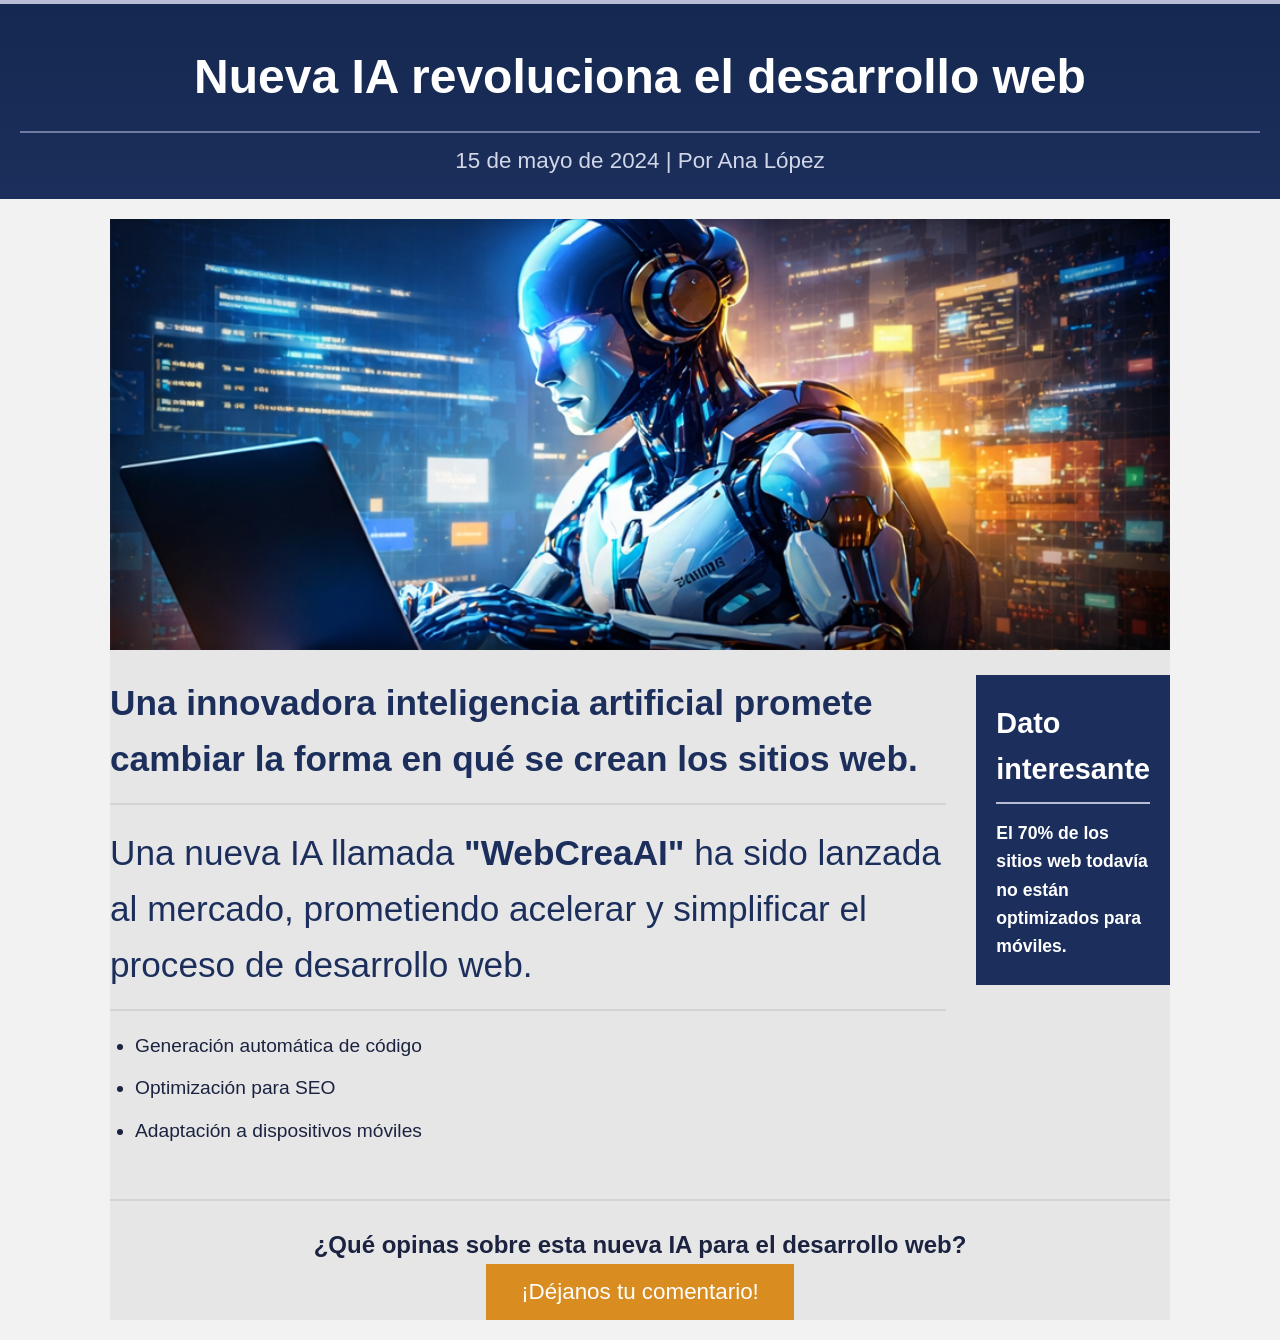
==== index.html @ 5e2ce9a5 "noticia IA" ====
<!DOCTYPE html>
<html lang="en">
<head>
    <meta charset="UTF-8">
    <meta name="viewport" content="width=device-width, initial-scale=1.0">
    <title>Nueva IA Revoluciona el desarrollo web</title>
    <link rel="stylesheet" href="style.css" />


</head>
<body>
    <header class="encabezado">
        <h1>Nueva IA revoluciona el desarrollo web</h1>
        <p class="meta">15 de mayo de 2024 | Por Ana López </p>
    </header>

    <main class="contenedor">
        <article class="noticia">
            <section class="imagen-principal">
                 <img src="img/IMG IA.png" alt="Robot trabajando en una notebook" />

            </section>

            <section class="contenido">
                <div class="texto-principal">
                    <h2>Una innovadora inteligencia artificial promete cambiar la forma en qué se crean los sitios web.</h2>

                    <p>
                        Una nueva IA llamada <strong>"WebCreaAI"</strong> ha sido lanzada al mercado, prometiendo acelerar y simplificar el proceso de desarrollo web.
                    </p>

                    <ul>
                        <li>Generación automática de código</li>
                        <li>Optimización para SEO</li>
                        <li>Adaptación a dispositivos móviles</li>
                    </ul>

                </div>

                <aside class="dato">
                    <h3>Dato interesante</h3>
                    <p>El 70% de los sitios web todavía no están optimizados para móviles. </p>
                </aside>
            </section>


            <section class="comentario">
                <h2>¿Qué opinas sobre esta nueva IA para el desarrollo web?</h2>
                <button>¡Déjanos tu comentario!</button>
            </section>
        </article>
    </main>
    
</body>
</html>
---- style.css ----
* {
    box-sizing: border-box;
    margin: 0;
    padding: 0;
}

body {
    font-family: Arial, Helvetica, sans-serif;
    background-color: #f2f2f2;
    color: #1b2340;
    line-height: 1.6;
}

.encabezado {
    background: linear-gradient(to bottom, #142850, #1c2f5c);
    color: white;
    text-align: center;
    padding: 35px 20px 20px;
    border-top: 4px solid #b8bdd3;
}


.encabezado h1 {
    font-weight: bold;
    font-size: 3rem;
    margin-bottom: 15px;

}

.meta {
    padding-top: 10px;
    border-top: 2px solid #6f7aa0;
    font-size: 1.4rem;
    color: #d2d7e8;
}

.contenedor {
    max-width: 1100px;
    margin: 0 auto;
    padding: 20px;
}

.noticia {
    background-color: #e6e6e6;
}

.imagen-principal img {
    width: 100%;
    display: block;
    margin-bottom: 25px;
}

.contenido {
    display: flex;
    gap: 30px;
    align-items: flex-start;
}

.texto-principal h2 {
    padding-bottom: 15px;
    border-bottom: 2px solid #d3d3d3;
    margin-bottom: 20px;
    color: #1c2f5c;
    font-size: 2.2rem;
}

.texto-principal p {
    padding-bottom: 15px;
    border-bottom: 2px solid #d3d3d3;
    margin-bottom: 20px;
    color: #1c2f5c;
    font-size: 2.2rem;
}

.texto-principal ul {
    margin-left: 25px;
    font-size: 1.2rem;
}

.texto-principal li {
    margin-bottom: 12px;
}

.dato {
    flex: 1;
    background-color: #1c2f5c;
    color: white;
    padding: 25px 20px;
}

.dato h3 {
    margin-bottom: 15px;
    border-bottom: 2px solid #b8bdd3;
    font-size: 1.8rem;
    padding-bottom: 10px;

}

.dato p {
    font-size: 1.1rem;
    font-weight: bold;
}



.comentario {
    text-align: center;
    border-top: 2px solid #d3d3d3;
    padding-top: 25px;
    margin-top: 40px;
}

.comentario button {
    background-color: #d98c1f;
    color: white;
    border: none;
    cursor: pointer;
    font-size: 1.4rem;
    padding: 15px 35px;

}

.comentario button:hover {
    opacity: 0.9;
}



@media (max-width: 768px) {
    .encabezado h1 {
        font-size: 2rem;
    }

    .contenido {
        flex-direction: column;
    }

    .texto-principal h2 {
        font-size: 1.6rem;
    }

    .comentario h2 {
        font-size: 1.5rem;
    }
}
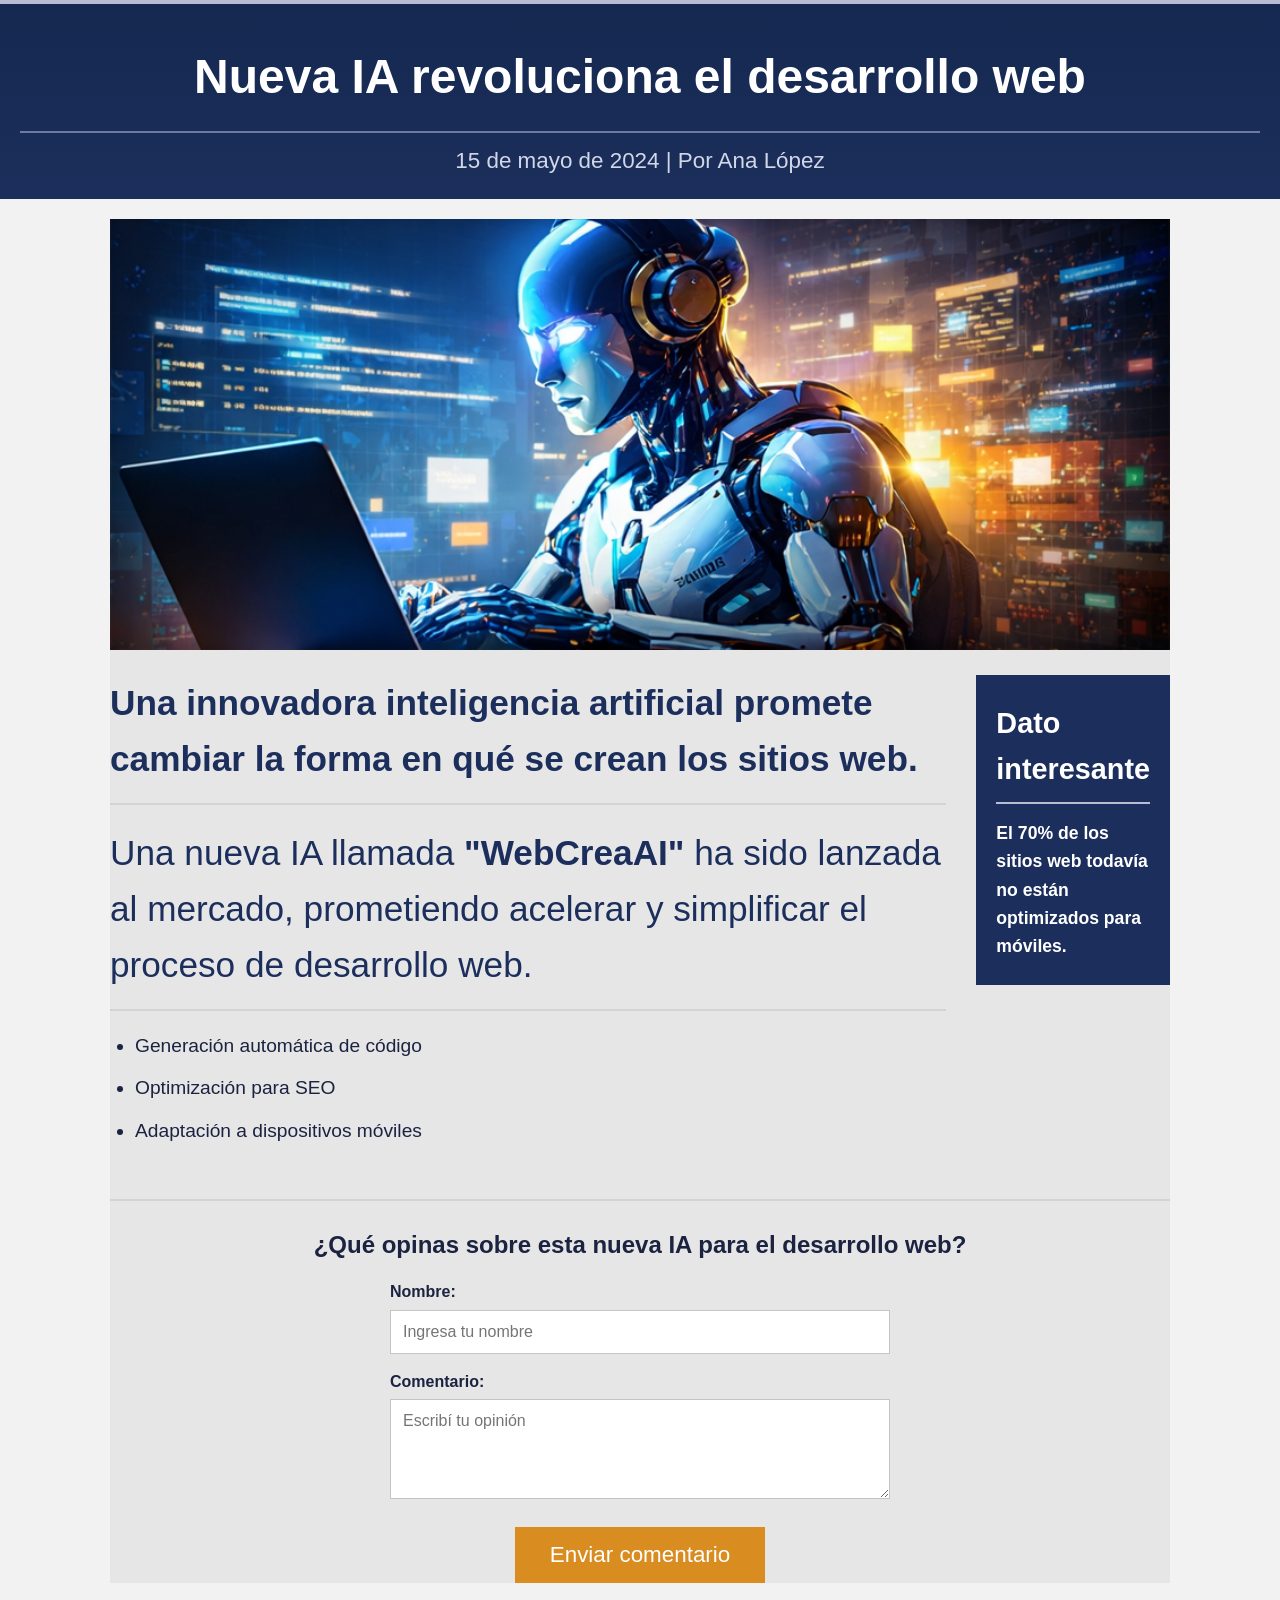
==== commit fa118c47: "Agrego formulario a la noticia" ====
--- a/index.html
+++ b/index.html
@@ -46,8 +46,22 @@
 
             <section class="comentario">
                 <h2>¿Qué opinas sobre esta nueva IA para el desarrollo web?</h2>
-                <button>¡Déjanos tu comentario!</button>
+
+                <form class="formulario-comentario">
+
+                    <label for="nombre">Nombre:</label>
+                    <input type="text"
+                    id="nombre"
+                    name="nombre"
+                    placeholder="Ingresa tu nombre" required>
+                
+                    <label for="comentario">Comentario:</label>
+                    <textarea name="comentario" id="comentario" placeholder="Escribí tu opinión" required></textarea>
+
+                    <button type="submit">Enviar comentario</button>
+                </form>
             </section>
+            
         </article>
     </main>
     
--- a/style.css
+++ b/style.css
@@ -124,6 +124,37 @@
     opacity: 0.9;
 }
 
+.formulario-comentario {
+    max-width: 500px;
+    margin: 0 auto;
+    text-align: left;
+}
+
+.formulario-comentario label {
+    display: block;
+    font-weight: bold;
+    margin-top: 15px;
+    margin-bottom: 5px;
+}
+
+.formulario-comentario input,
+.formulario-comentario textarea {
+    width: 100%;
+    padding: 12px;
+    border: 1px solid #c4c4c4;
+    font-size: 1rem;
+    font-family: Arial, Helvetica, sans-serif;
+}
+
+.formulario-comentario textarea {
+    min-height: 100px;
+    resize: vertical;
+}
+
+.formulario-comentario button {
+    display: block;
+    margin: 20px auto 0;
+}
 
 
 @media (max-width: 768px) {
